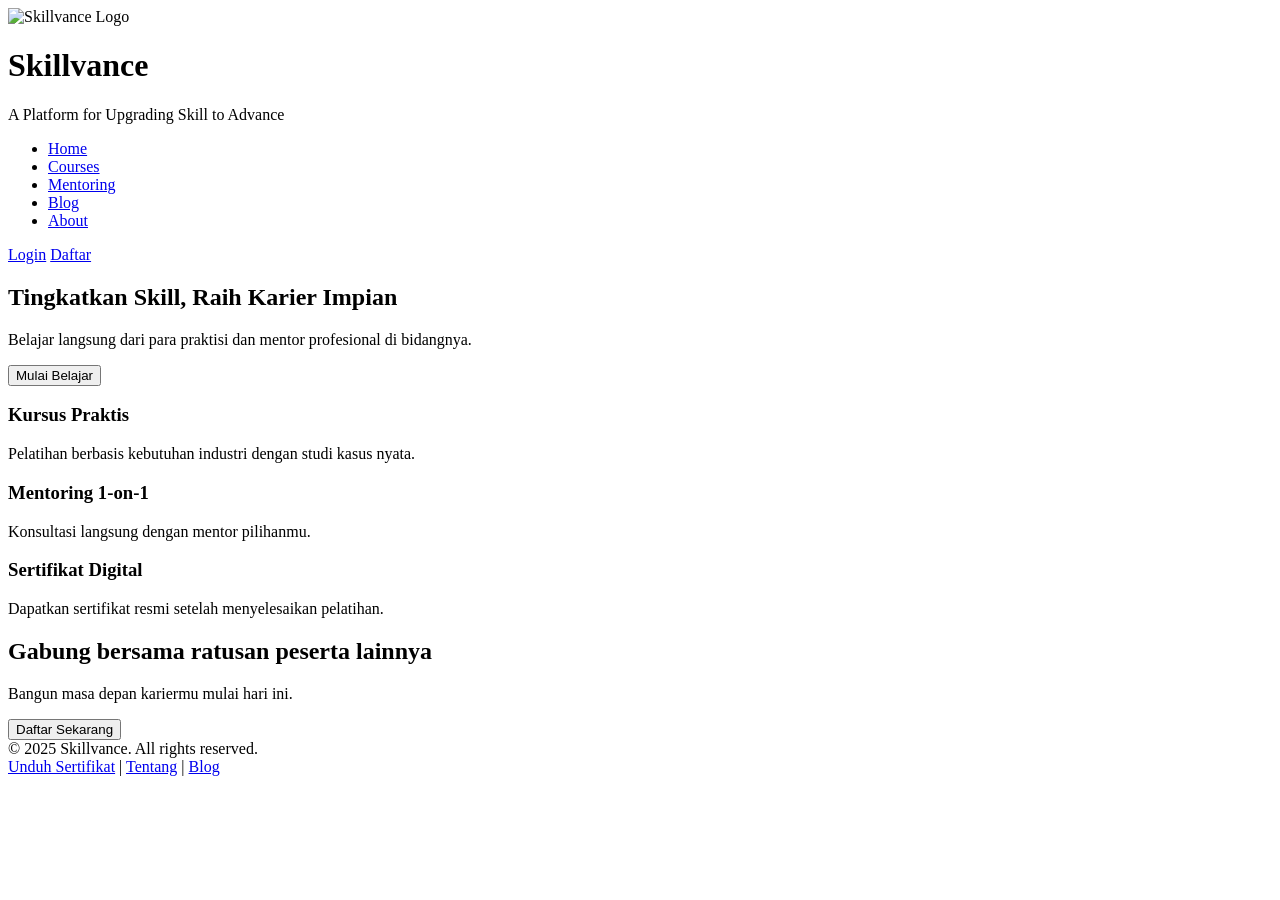
==== index.html @ 9a3e983c "Update index.html" ====
<!DOCTYPE html>
<html lang="id">
<head>
  <meta charset="UTF-8" />
  <meta name="viewport" content="width=device-width, initial-scale=1.0"/>
  <title>Skillvance - Upgrade Your Skills</title>
  <link rel="stylesheet" href="style.css" />
</head>
<body>
  <header>
    <div class="logo-container">
      <img src="assets/logo.png" alt="Skillvance Logo" />
      <div class="header-text">
        <h1>Skillvance</h1>
        <p>A Platform for Upgrading Skill to Advance</p>
      </div>
    </div>
    <nav>
      <ul>
        <li><a href="index.html">Home</a></li>
        <li><a href="courses.html">Courses</a></li>
        <li><a href="mentoring.html">Mentoring</a></li>
        <li><a href="blog.html">Blog</a></li>
        <li><a href="about.html">About</a></li>
      </ul>
    </nav>
    <div class="nav-buttons">
      <a href="login.html" class="login-btn">Login</a>
      <a href="register.html" class="daftar-btn">Daftar</a>
    </div>
  </header>

  <section class="hero">
    <h1>Tingkatkan Skill, Raih Karier Impian</h1>
    <p>Belajar langsung dari para praktisi dan mentor profesional di bidangnya.</p>
    <button onclick="window.location.href='courses.html'">Mulai Belajar</button>
  </section>

  <section class="features">
    <div class="feature">
      <h3>Kursus Praktis</h3>
      <p>Pelatihan berbasis kebutuhan industri dengan studi kasus nyata.</p>
    </div>
    <div class="feature">
      <h3>Mentoring 1-on-1</h3>
      <p>Konsultasi langsung dengan mentor pilihanmu.</p>
    </div>
    <div class="feature">
      <h3>Sertifikat Digital</h3>
      <p>Dapatkan sertifikat resmi setelah menyelesaikan pelatihan.</p>
    </div>
  </section>

  <section class="cta">
    <h2>Gabung bersama ratusan peserta lainnya</h2>
    <p>Bangun masa depan kariermu mulai hari ini.</p>
    <button onclick="window.location.href='register.html'">Daftar Sekarang</button>
  </section>

  <footer>
    &copy; 2025 Skillvance. All rights reserved.
    <div class="footer-links">
      <a href="certificate.html">Unduh Sertifikat</a> |
      <a href="about.html">Tentang</a> |
      <a href="blog.html">Blog</a>
    </div>
  </footer>
</body>
</html>
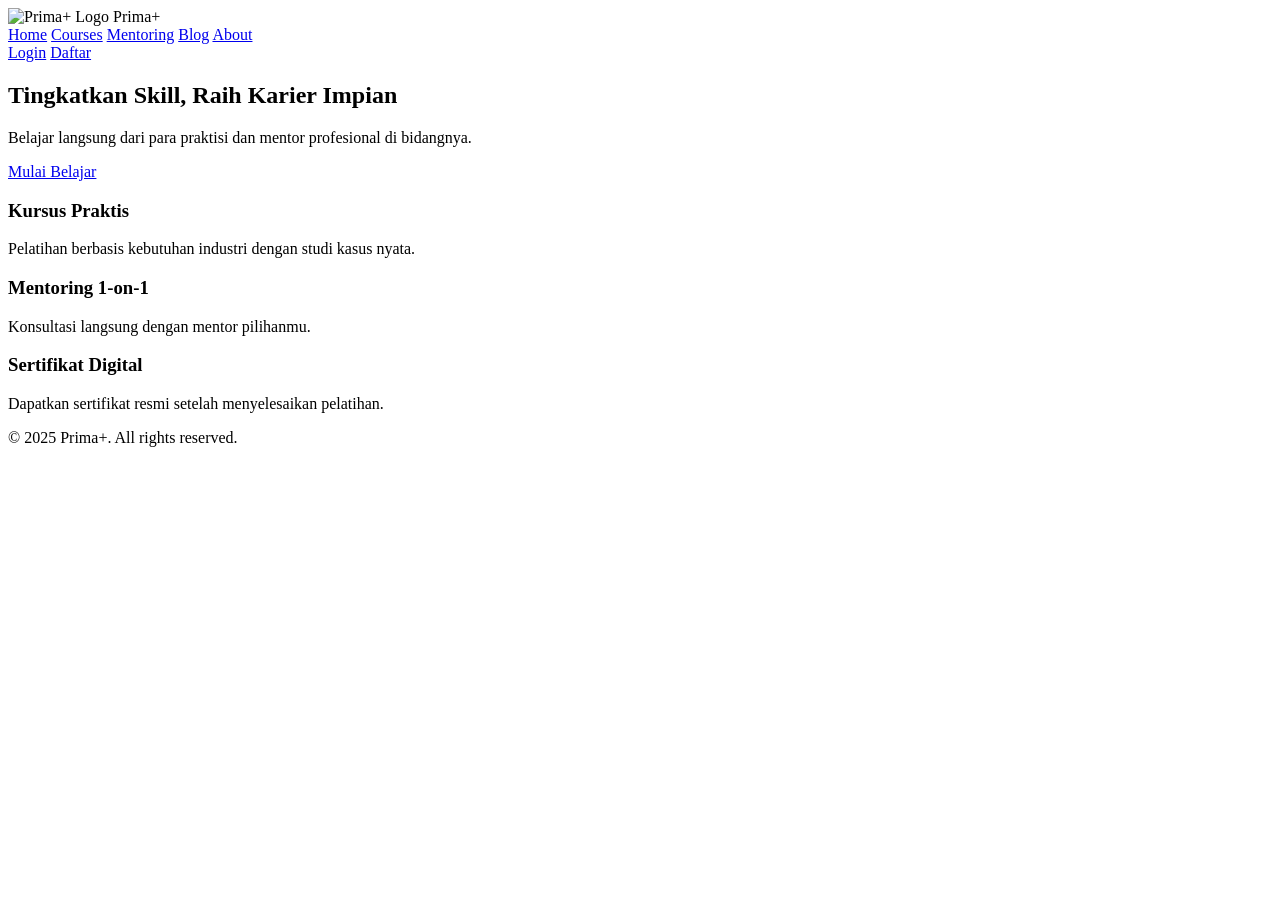
==== commit 412e8531: "Update index.html" ====
--- a/index.html
+++ b/index.html
@@ -3,26 +3,21 @@
 <head>
   <meta charset="UTF-8" />
   <meta name="viewport" content="width=device-width, initial-scale=1.0"/>
-  <title>Skillvance - Upgrade Your Skills</title>
+  <title>Prima+ - Platform Pengembangan Skill</title>
   <link rel="stylesheet" href="style.css" />
 </head>
 <body>
   <header>
-    <div class="logo-container">
-      <img src="assets/logo.png" alt="Skillvance Logo" />
-      <div class="header-text">
-        <h1>Skillvance</h1>
-        <p>A Platform for Upgrading Skill to Advance</p>
-      </div>
+    <div class="logo">
+      <img src="assets/logo.png" alt="Prima+ Logo" />
+      <span>Prima+</span>
     </div>
     <nav>
-      <ul>
-        <li><a href="index.html">Home</a></li>
-        <li><a href="courses.html">Courses</a></li>
-        <li><a href="mentoring.html">Mentoring</a></li>
-        <li><a href="blog.html">Blog</a></li>
-        <li><a href="about.html">About</a></li>
-      </ul>
+      <a href="index.html">Home</a>
+      <a href="courses.html">Courses</a>
+      <a href="mentoring.html">Mentoring</a>
+      <a href="blog.html">Blog</a>
+      <a href="about.html">About</a>
     </nav>
     <div class="nav-buttons">
       <a href="login.html" class="login-btn">Login</a>
@@ -33,37 +28,26 @@
   <section class="hero">
     <h1>Tingkatkan Skill, Raih Karier Impian</h1>
     <p>Belajar langsung dari para praktisi dan mentor profesional di bidangnya.</p>
-    <button onclick="window.location.href='courses.html'">Mulai Belajar</button>
+    <a href="courses.html" class="cta-btn">Mulai Belajar</a>
   </section>
 
   <section class="features">
-    <div class="feature">
+    <div class="feature-box">
       <h3>Kursus Praktis</h3>
       <p>Pelatihan berbasis kebutuhan industri dengan studi kasus nyata.</p>
     </div>
-    <div class="feature">
+    <div class="feature-box">
       <h3>Mentoring 1-on-1</h3>
       <p>Konsultasi langsung dengan mentor pilihanmu.</p>
     </div>
-    <div class="feature">
+    <div class="feature-box">
       <h3>Sertifikat Digital</h3>
       <p>Dapatkan sertifikat resmi setelah menyelesaikan pelatihan.</p>
     </div>
   </section>
 
-  <section class="cta">
-    <h2>Gabung bersama ratusan peserta lainnya</h2>
-    <p>Bangun masa depan kariermu mulai hari ini.</p>
-    <button onclick="window.location.href='register.html'">Daftar Sekarang</button>
-  </section>
-
   <footer>
-    &copy; 2025 Skillvance. All rights reserved.
-    <div class="footer-links">
-      <a href="certificate.html">Unduh Sertifikat</a> |
-      <a href="about.html">Tentang</a> |
-      <a href="blog.html">Blog</a>
-    </div>
+    &copy; 2025 Prima+. All rights reserved.
   </footer>
 </body>
 </html>
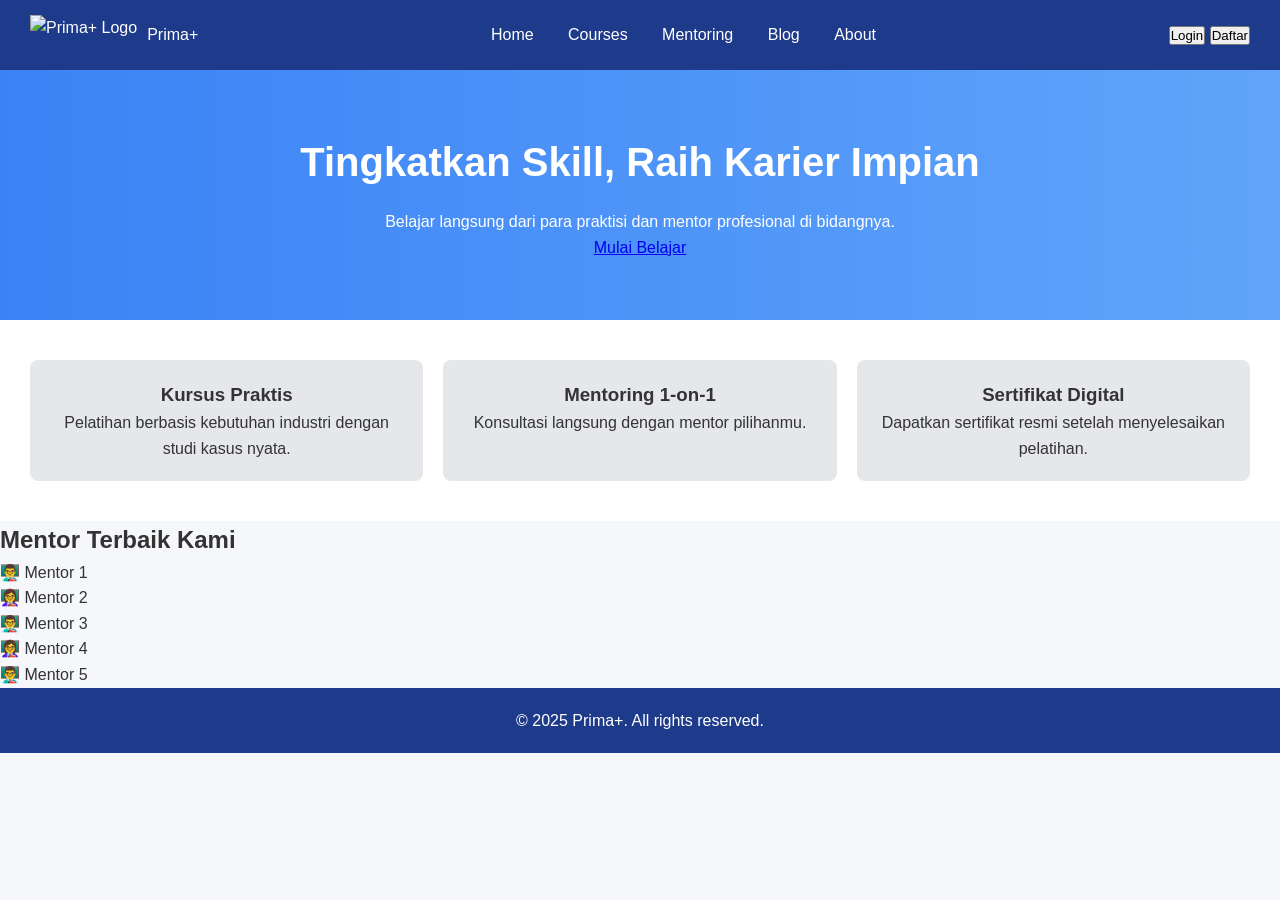
==== commit f1684872: "Update index.html" ====
--- a/index.html
+++ b/index.html
@@ -4,31 +4,35 @@
   <meta charset="UTF-8" />
   <meta name="viewport" content="width=device-width, initial-scale=1.0"/>
   <title>Prima+ - Platform Pengembangan Skill</title>
-  <link rel="stylesheet" href="style.css" />
+  <link rel="stylesheet" href="style.css"/>
+  <link rel="preconnect" href="https://fonts.googleapis.com">
+  <link rel="preconnect" href="https://fonts.gstatic.com" crossorigin>
+  <link href="https://fonts.googleapis.com/css2?family=Roboto:wght@400;700&display=swap" rel="stylesheet">
 </head>
 <body>
+
   <header>
     <div class="logo">
-      <img src="assets/logo.png" alt="Prima+ Logo" />
+      <img src="assets/logo.png" alt="Prima+ Logo">
       <span>Prima+</span>
     </div>
     <nav>
-      <a href="index.html">Home</a>
-      <a href="courses.html">Courses</a>
-      <a href="mentoring.html">Mentoring</a>
-      <a href="blog.html">Blog</a>
-      <a href="about.html">About</a>
+      <a href="#">Home</a>
+      <a href="#">Courses</a>
+      <a href="#">Mentoring</a>
+      <a href="#">Blog</a>
+      <a href="#">About</a>
     </nav>
-    <div class="nav-buttons">
-      <a href="login.html" class="login-btn">Login</a>
-      <a href="register.html" class="daftar-btn">Daftar</a>
+    <div class="auth">
+      <button class="btn">Login</button>
+      <button class="btn btn-primary">Daftar</button>
     </div>
   </header>
 
   <section class="hero">
     <h1>Tingkatkan Skill, Raih Karier Impian</h1>
     <p>Belajar langsung dari para praktisi dan mentor profesional di bidangnya.</p>
-    <a href="courses.html" class="cta-btn">Mulai Belajar</a>
+    <a href="#" class="btn btn-primary">Mulai Belajar</a>
   </section>
 
   <section class="features">
@@ -46,8 +50,21 @@
     </div>
   </section>
 
+  <section class="mentors">
+    <h2>Mentor Terbaik Kami</h2>
+    <div class="slider">
+      <div class="slide">👨‍🏫 Mentor 1</div>
+      <div class="slide">👩‍🏫 Mentor 2</div>
+      <div class="slide">👨‍🏫 Mentor 3</div>
+      <div class="slide">👩‍🏫 Mentor 4</div>
+      <div class="slide">👨‍🏫 Mentor 5</div>
+    </div>
+  </section>
+
   <footer>
-    &copy; 2025 Prima+. All rights reserved.
+    <p>© 2025 Prima+. All rights reserved.</p>
   </footer>
+
+  <script src="script.js"></script>
 </body>
 </html>
--- a/style.css
+++ b/style.css
@@ -0,0 +1,92 @@
+* {
+  margin: 0;
+  padding: 0;
+  box-sizing: border-box;
+}
+
+body {
+  font-family: Arial, sans-serif;
+  line-height: 1.6;
+  background-color: #f5f7fa;
+  color: #333;
+}
+
+header {
+  display: flex;
+  justify-content: space-between;
+  align-items: center;
+  background: #1e3a8a;
+  padding: 15px 30px;
+  color: white;
+}
+
+.logo {
+  display: flex;
+  align-items: center;
+}
+
+.logo img {
+  height: 40px;
+  margin-right: 10px;
+}
+
+nav a {
+  color: white;
+  text-decoration: none;
+  margin: 0 15px;
+}
+
+.nav-buttons a {
+  margin-left: 15px;
+  padding: 8px 16px;
+  background-color: #3b82f6;
+  color: white;
+  text-decoration: none;
+  border-radius: 4px;
+}
+
+.hero {
+  text-align: center;
+  padding: 60px 20px;
+  background: linear-gradient(to right, #3b82f6, #60a5fa);
+  color: white;
+}
+
+.hero h1 {
+  font-size: 2.5em;
+  margin-bottom: 15px;
+}
+
+.hero .cta-btn {
+  margin-top: 20px;
+  display: inline-block;
+  padding: 12px 24px;
+  background-color: white;
+  color: #1e3a8a;
+  border-radius: 5px;
+  text-decoration: none;
+  font-weight: bold;
+}
+
+.features {
+  display: flex;
+  justify-content: space-around;
+  padding: 40px 20px;
+  background: #fff;
+}
+
+.feature-box {
+  flex: 1;
+  margin: 0 10px;
+  padding: 20px;
+  background: #e5e7eb;
+  border-radius: 8px;
+  text-align: center;
+}
+
+footer {
+  text-align: center;
+  padding: 20px;
+  background-color: #1e3a8a;
+  color: white;
+}
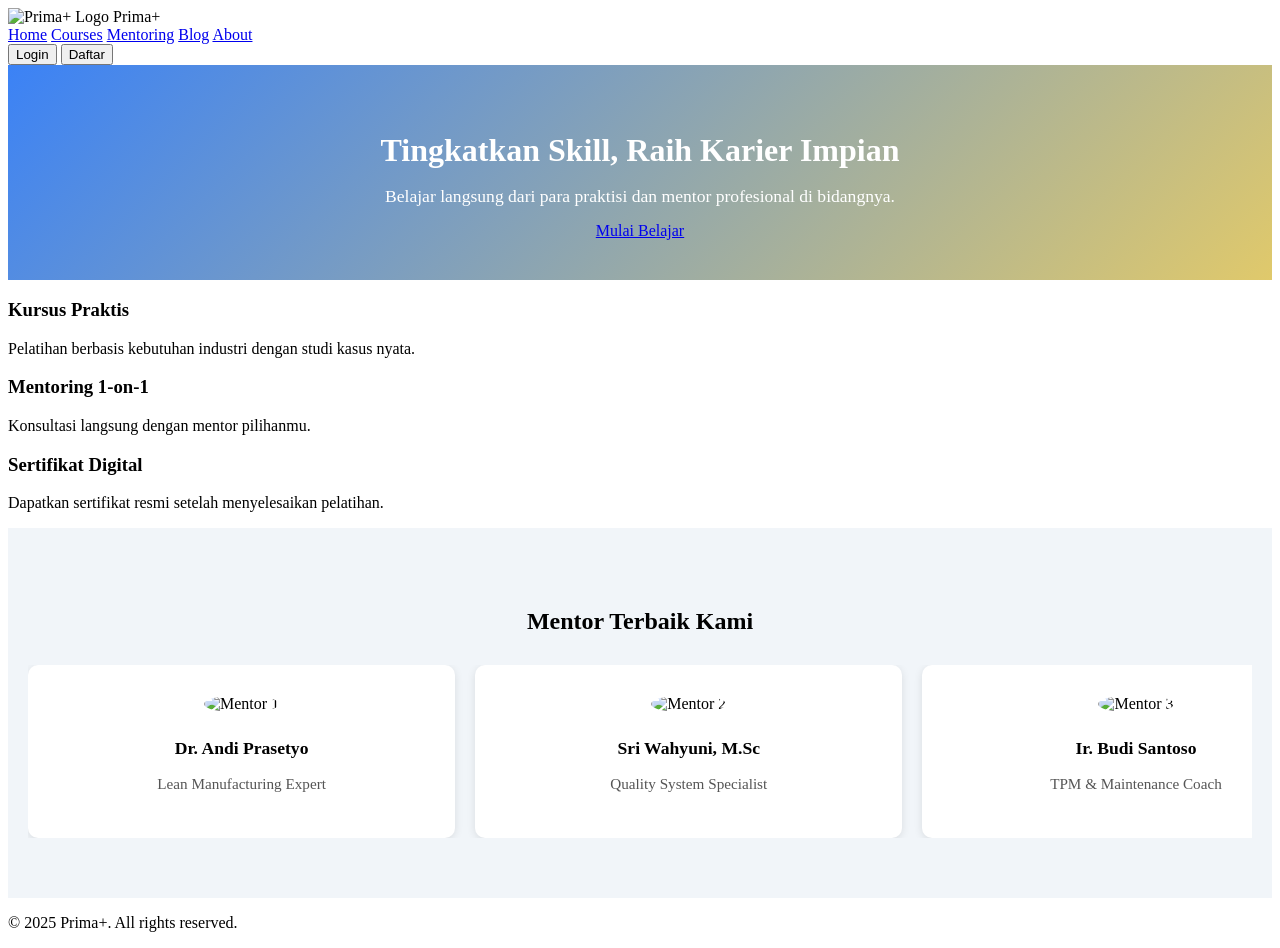
==== commit ee7c9d35: "Update index.html" ====
--- a/index.html
+++ b/index.html
@@ -51,15 +51,27 @@
   </section>
 
   <section class="mentors">
-    <h2>Mentor Terbaik Kami</h2>
-    <div class="slider">
-      <div class="slide">👨‍🏫 Mentor 1</div>
-      <div class="slide">👩‍🏫 Mentor 2</div>
-      <div class="slide">👨‍🏫 Mentor 3</div>
-      <div class="slide">👩‍🏫 Mentor 4</div>
-      <div class="slide">👨‍🏫 Mentor 5</div>
+  <h2>Mentor Terbaik Kami</h2>
+  <div class="slider" id="mentorSlider">
+    <div class="slide">
+      <img src="assets/mentor1.jpg" alt="Mentor 1">
+      <h4>Dr. Andi Prasetyo</h4>
+      <p>Lean Manufacturing Expert</p>
     </div>
-  </section>
+    <div class="slide">
+      <img src="assets/mentor2.jpg" alt="Mentor 2">
+      <h4>Sri Wahyuni, M.Sc</h4>
+      <p>Quality System Specialist</p>
+    </div>
+    <div class="slide">
+      <img src="assets/mentor3.jpg" alt="Mentor 3">
+      <h4>Ir. Budi Santoso</h4>
+      <p>TPM & Maintenance Coach</p>
+    </div>
+    <!-- dan seterusnya -->
+  </div>
+</section>
+
 
   <footer>
     <p>© 2025 Prima+. All rights reserved.</p>
--- a/style.css
+++ b/style.css
@@ -1,92 +1,74 @@
-* {
-  margin: 0;
-  padding: 0;
-  box-sizing: border-box;
-}
-
-body {
-  font-family: Arial, sans-serif;
-  line-height: 1.6;
-  background-color: #f5f7fa;
-  color: #333;
-}
-
-header {
-  display: flex;
-  justify-content: space-between;
-  align-items: center;
-  background: #1e3a8a;
-  padding: 15px 30px;
-  color: white;
-}
-
-.logo {
-  display: flex;
-  align-items: center;
-}
-
-.logo img {
-  height: 40px;
-  margin-right: 10px;
-}
-
-nav a {
-  color: white;
-  text-decoration: none;
-  margin: 0 15px;
-}
-
-.nav-buttons a {
-  margin-left: 15px;
-  padding: 8px 16px;
-  background-color: #3b82f6;
-  color: white;
-  text-decoration: none;
-  border-radius: 4px;
-}
-
+/* Hero Section - Kurangi tinggi */
 .hero {
   text-align: center;
-  padding: 60px 20px;
-  background: linear-gradient(to right, #3b82f6, #60a5fa);
+  padding: 40px 20px; /* dikurangi dari 80px */
+  background: linear-gradient(135deg, #3b82f6, #e0c96b);
   color: white;
 }
 
 .hero h1 {
-  font-size: 2.5em;
+  font-size: 2em; /* dari 2.5em */
+  margin-bottom: 10px;
+}
+
+.hero p {
+  font-size: 1.1em;
   margin-bottom: 15px;
 }
 
-.hero .cta-btn {
-  margin-top: 20px;
-  display: inline-block;
-  padding: 12px 24px;
-  background-color: white;
-  color: #1e3a8a;
-  border-radius: 5px;
-  text-decoration: none;
-  font-weight: bold;
-}
-
-.features {
-  display: flex;
-  justify-content: space-around;
-  padding: 40px 20px;
-  background: #fff;
-}
-
-.feature-box {
-  flex: 1;
-  margin: 0 10px;
-  padding: 20px;
-  background: #e5e7eb;
-  border-radius: 8px;
+/* Mentor Section - Lebih besar dan tampil profil */
+.mentors {
+  padding: 60px 20px;
+  background: #f1f5f9;
   text-align: center;
 }
 
-footer {
+.slider {
+  display: flex;
+  overflow-x: auto;
+  scroll-behavior: smooth;
+  gap: 20px;
+  margin-top: 30px;
+}
+
+.slide {
+  flex: 0 0 100%;
+  max-width: 100%;
+  background: white;
+  padding: 30px;
+  border-radius: 10px;
+  min-width: 300px;
+  box-shadow: 0 2px 8px rgba(0,0,0,0.1);
   text-align: center;
-  padding: 20px;
-  background-color: #1e3a8a;
-  color: white;
 }
+
+.slide img {
+  width: 100px;
+  height: 100px;
+  border-radius: 50%;
+  object-fit: cover;
+  margin-bottom: 15px;
+}
+
+.slide h4 {
+  margin: 10px 0 5px;
+  font-size: 1.1em;
+}
+
+.slide p {
+  font-size: 0.95em;
+  color: #555;
+}
+
+/* Responsive untuk slider */
+@media (min-width: 600px) {
+  .slide {
+    flex: 0 0 45%;
+  }
+}
+
+@media (min-width: 900px) {
+  .slide {
+    flex: 0 0 30%;
+  }
+}
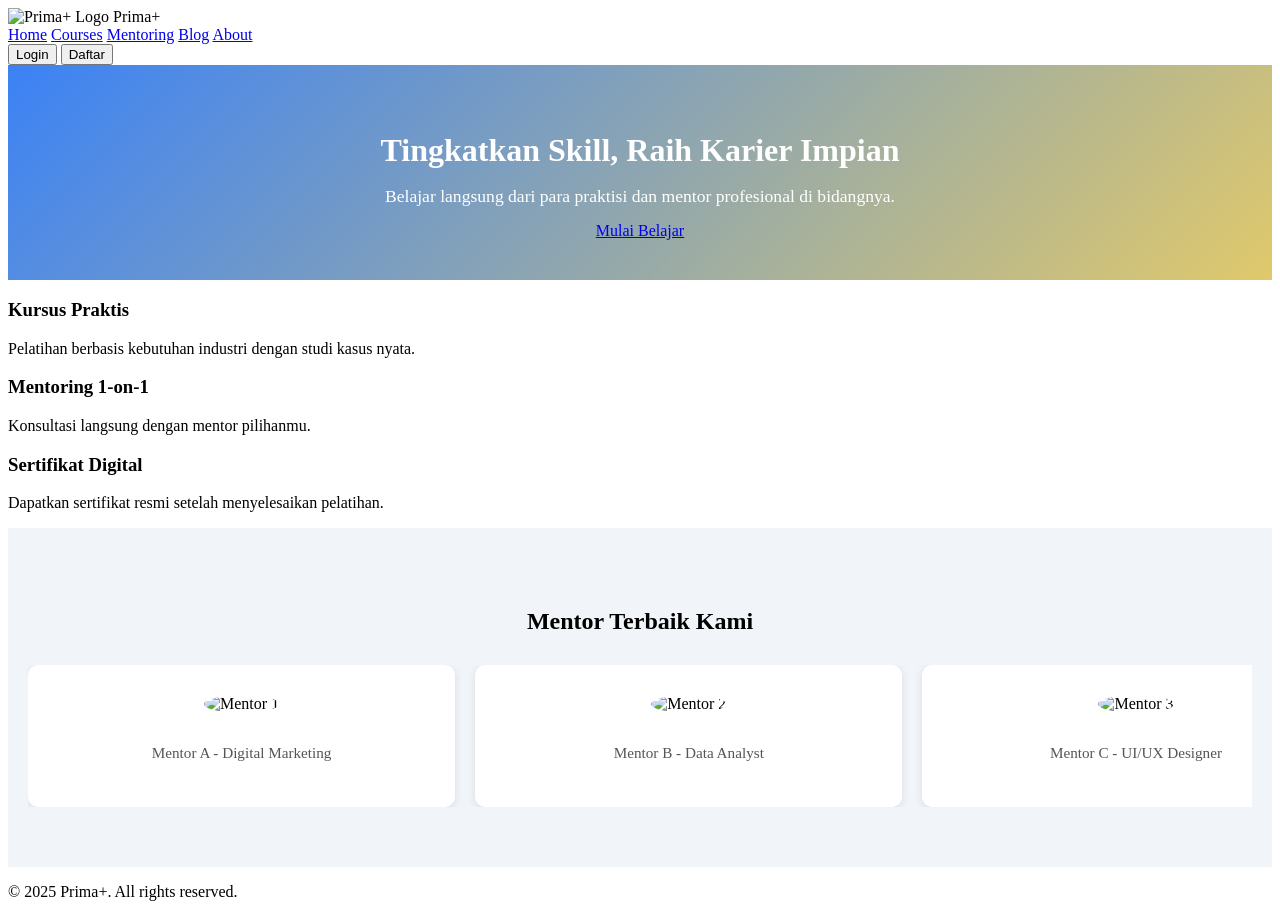
==== commit 64a37987: "Update index.html" ====
--- a/index.html
+++ b/index.html
@@ -3,20 +3,16 @@
 <head>
   <meta charset="UTF-8" />
   <meta name="viewport" content="width=device-width, initial-scale=1.0"/>
-  <title>Prima+ - Platform Pengembangan Skill</title>
-  <link rel="stylesheet" href="style.css"/>
-  <link rel="preconnect" href="https://fonts.googleapis.com">
-  <link rel="preconnect" href="https://fonts.gstatic.com" crossorigin>
-  <link href="https://fonts.googleapis.com/css2?family=Roboto:wght@400;700&display=swap" rel="stylesheet">
+  <title>Prima+</title>
+  <link rel="stylesheet" href="style.css" />
 </head>
 <body>
-
   <header>
     <div class="logo">
-      <img src="assets/logo.png" alt="Prima+ Logo">
+      <img src="logo.png" alt="Prima+ Logo" />
       <span>Prima+</span>
     </div>
-    <nav>
+    <nav class="navbar">
       <a href="#">Home</a>
       <a href="#">Courses</a>
       <a href="#">Mentoring</a>
@@ -24,54 +20,49 @@
       <a href="#">About</a>
     </nav>
     <div class="auth">
-      <button class="btn">Login</button>
-      <button class="btn btn-primary">Daftar</button>
+      <button>Login</button>
+      <button>Daftar</button>
     </div>
   </header>
 
   <section class="hero">
     <h1>Tingkatkan Skill, Raih Karier Impian</h1>
     <p>Belajar langsung dari para praktisi dan mentor profesional di bidangnya.</p>
-    <a href="#" class="btn btn-primary">Mulai Belajar</a>
+    <a href="#" class="btn">Mulai Belajar</a>
   </section>
 
   <section class="features">
-    <div class="feature-box">
+    <div class="card">
       <h3>Kursus Praktis</h3>
       <p>Pelatihan berbasis kebutuhan industri dengan studi kasus nyata.</p>
     </div>
-    <div class="feature-box">
+    <div class="card">
       <h3>Mentoring 1-on-1</h3>
       <p>Konsultasi langsung dengan mentor pilihanmu.</p>
     </div>
-    <div class="feature-box">
+    <div class="card">
       <h3>Sertifikat Digital</h3>
       <p>Dapatkan sertifikat resmi setelah menyelesaikan pelatihan.</p>
     </div>
   </section>
 
   <section class="mentors">
-  <h2>Mentor Terbaik Kami</h2>
-  <div class="slider" id="mentorSlider">
-    <div class="slide">
-      <img src="assets/mentor1.jpg" alt="Mentor 1">
-      <h4>Dr. Andi Prasetyo</h4>
-      <p>Lean Manufacturing Expert</p>
+    <h2>Mentor Terbaik Kami</h2>
+    <div class="slider" id="mentor-slider">
+      <div class="slide">
+        <img src="mentor1.jpg" alt="Mentor 1">
+        <p>Mentor A - Digital Marketing</p>
+      </div>
+      <div class="slide">
+        <img src="mentor2.jpg" alt="Mentor 2">
+        <p>Mentor B - Data Analyst</p>
+      </div>
+      <div class="slide">
+        <img src="mentor3.jpg" alt="Mentor 3">
+        <p>Mentor C - UI/UX Designer</p>
+      </div>
     </div>
-    <div class="slide">
-      <img src="assets/mentor2.jpg" alt="Mentor 2">
-      <h4>Sri Wahyuni, M.Sc</h4>
-      <p>Quality System Specialist</p>
-    </div>
-    <div class="slide">
-      <img src="assets/mentor3.jpg" alt="Mentor 3">
-      <h4>Ir. Budi Santoso</h4>
-      <p>TPM & Maintenance Coach</p>
-    </div>
-    <!-- dan seterusnya -->
-  </div>
-</section>
-
+  </section>
 
   <footer>
     <p>© 2025 Prima+. All rights reserved.</p>
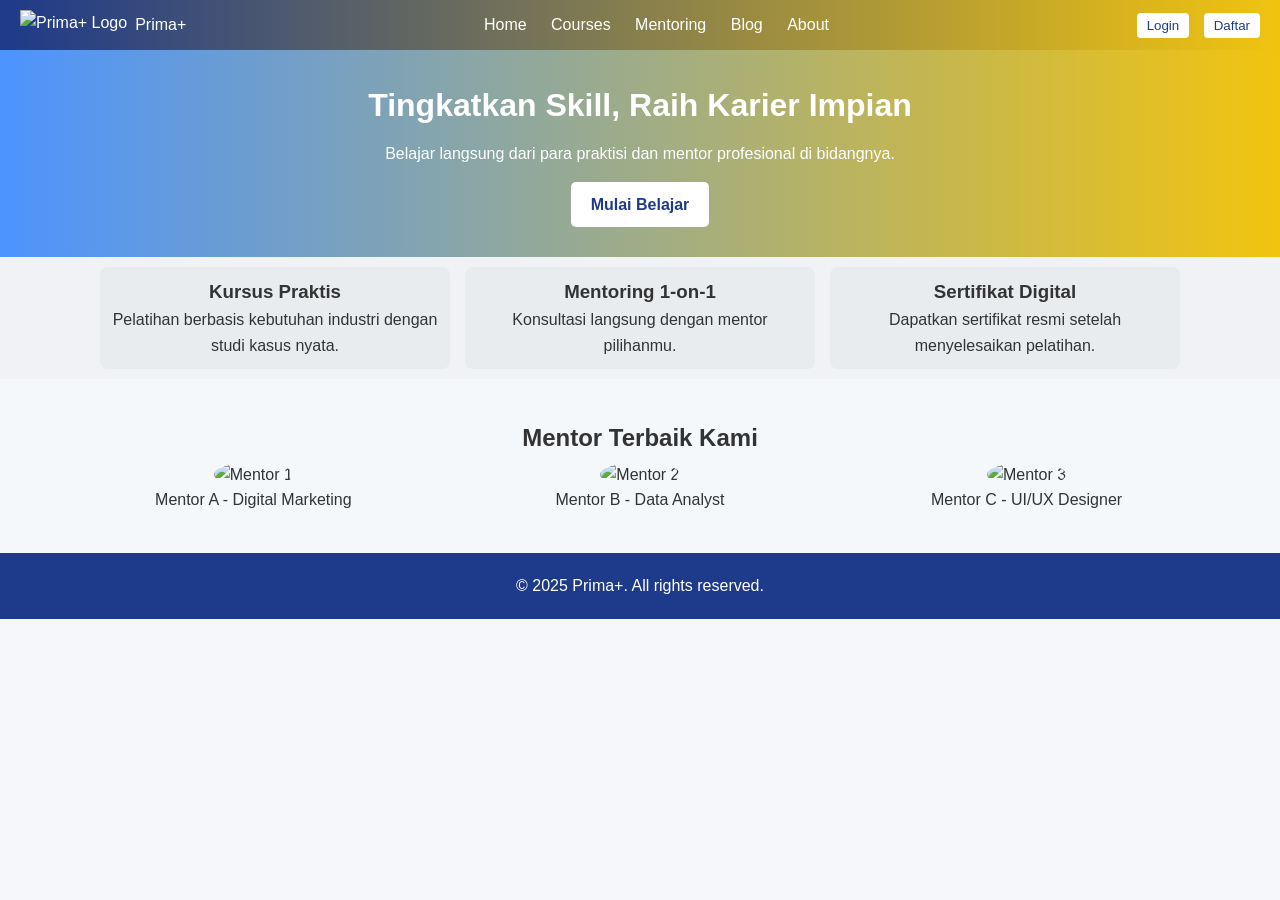
==== commit 4f4d634b: "Update index.html" ====
--- a/index.html
+++ b/index.html
@@ -47,7 +47,8 @@
   </section>
 
   <section class="mentors">
-    <h2>Mentor Terbaik Kami</h2>
+  <h2>Mentor Terbaik Kami</h2>
+  <div class="slider-wrapper">
     <div class="slider" id="mentor-slider">
       <div class="slide">
         <img src="mentor1.jpg" alt="Mentor 1">
@@ -62,7 +63,9 @@
         <p>Mentor C - UI/UX Designer</p>
       </div>
     </div>
-  </section>
+  </div>
+</section>
+
 
   <footer>
     <p>© 2025 Prima+. All rights reserved.</p>
--- a/style.css
+++ b/style.css
@@ -1,74 +1,133 @@
-/* Hero Section - Kurangi tinggi */
+* {
+  margin: 0;
+  padding: 0;
+  box-sizing: border-box;
+}
+
+body {
+  font-family: Arial, sans-serif;
+  line-height: 1.6;
+  background-color: #f5f7fa;
+  color: #333;
+}
+
+header {
+  position: sticky;
+  top: 0;
+  z-index: 1000;
+  display: flex;
+  justify-content: space-between;
+  align-items: center;
+  background: linear-gradient(to right, #1e3a8a, #f1c40f);
+  padding: 10px 20px;
+  color: white;
+}
+
+.logo {
+  display: flex;
+  align-items: center;
+  gap: 8px;
+}
+
+.logo img {
+  height: 30px;
+}
+
+.navbar a {
+  margin: 0 10px;
+  color: white;
+  text-decoration: none;
+}
+
+.auth button {
+  margin-left: 10px;
+  padding: 5px 10px;
+  border: none;
+  background: white;
+  color: #1e3a8a;
+  border-radius: 4px;
+  cursor: pointer;
+}
+
 .hero {
   text-align: center;
-  padding: 40px 20px; /* dikurangi dari 80px */
-  background: linear-gradient(135deg, #3b82f6, #e0c96b);
+  padding: 30px 5px;
+  background: linear-gradient(to right, #4d94ff, #f1c40f);
   color: white;
 }
 
 .hero h1 {
-  font-size: 2em; /* dari 2.5em */
+  font-size: 32px;
   margin-bottom: 10px;
 }
 
-.hero p {
-  font-size: 1.1em;
-  margin-bottom: 15px;
+.hero .btn {
+  display: inline-block;
+  margin-top: 15px;
+  padding: 10px 20px;
+  background-color: white;
+  color: #1e3a8a;
+  border-radius: 5px;
+  text-decoration: none;
+  font-weight: bold;
 }
 
-/* Mentor Section - Lebih besar dan tampil profil */
+.features {
+  display: flex;
+  flex-wrap: wrap;
+  justify-content: center;
+  gap: 15px;
+  padding: 10px 30px;
+  background: #f0f2f5;
+}
+
+.features .card {
+  background: #e9ecef;
+  padding: 10px;
+  border-radius: 8px;
+  width: 350px;
+  text-align: center;
+}
+
 .mentors {
-  padding: 60px 20px;
-  background: #f1f5f9;
+  background: #f4f8fb;
+  padding: 40px 60px;
   text-align: center;
 }
 
 .slider {
   display: flex;
-  overflow-x: auto;
-  scroll-behavior: smooth;
-  gap: 20px;
-  margin-top: 30px;
+  overflow: hidden;
+  margin-top: 5px;
 }
 
 .slide {
-  flex: 0 0 100%;
-  max-width: 100%;
-  background: white;
-  padding: 30px;
-  border-radius: 10px;
-  min-width: 300px;
-  box-shadow: 0 2px 8px rgba(0,0,0,0.1);
-  text-align: center;
+  min-width: 100%;
+  transition: transform 0.5s ease-in-out;
 }
 
 .slide img {
-  width: 100px;
-  height: 100px;
+  width: 150px;
+  height: 150px;
+  object-fit: cover;
   border-radius: 50%;
-  object-fit: cover;
-  margin-bottom: 15px;
 }
 
-.slide h4 {
-  margin: 10px 0 5px;
-  font-size: 1.1em;
+footer {
+  text-align: center;
+  padding: 20px;
+  background-color: #1e3a8a;
+  color: white;
 }
 
-.slide p {
-  font-size: 0.95em;
-  color: #555;
-}
-
-/* Responsive untuk slider */
-@media (min-width: 600px) {
+@media (min-width: 768px) {
   .slide {
-    flex: 0 0 45%;
+    min-width: 50%;
   }
 }
 
-@media (min-width: 900px) {
+@media (min-width: 1024px) {
   .slide {
-    flex: 0 0 30%;
+    min-width: 33.33%;
   }
 }
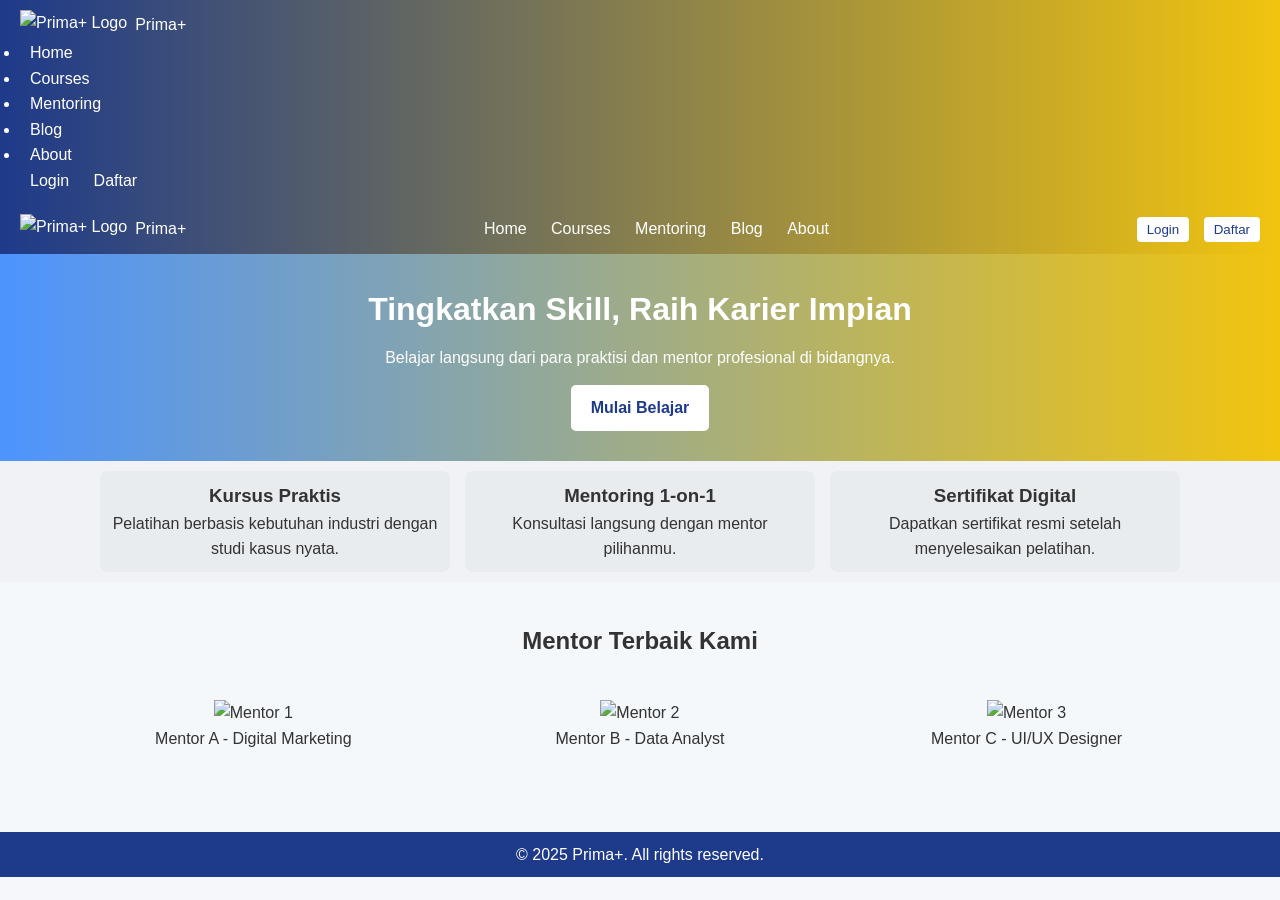
==== commit 8f5a8882: "Update index.html" ====
--- a/index.html
+++ b/index.html
@@ -1,5 +1,26 @@
 <!DOCTYPE html>
 <html lang="id">
+
+<header>
+  <nav class="navbar">
+    <div class="logo">
+      <img src="assets/logo.png" alt="Prima+ Logo" />
+      <span>Prima+</span>
+    </div>
+    <ul class="nav-links">
+      <li><a href="index.html">Home</a></li>
+      <li><a href="courses.html">Courses</a></li>
+      <li><a href="mentoring.html">Mentoring</a></li>
+      <li><a href="blog.html">Blog</a></li>
+      <li><a href="about.html">About</a></li>
+    </ul>
+    <div class="auth-buttons">
+      <a href="login.html" class="btn btn-login">Login</a>
+      <a href="daftar.html" class="btn btn-daftar">Daftar</a>
+    </div>
+  </nav>
+</header>
+  
 <head>
   <meta charset="UTF-8" />
   <meta name="viewport" content="width=device-width, initial-scale=1.0"/>
--- a/style.css
+++ b/style.css
@@ -95,27 +95,39 @@
   text-align: center;
 }
 
+.slider-wrapper {
+  overflow: hidden;
+  width: 100%;
+}
+
 .slider {
   display: flex;
-  overflow: hidden;
-  margin-top: 5px;
+  transition: transform 0.5s ease-in-out;
 }
 
 .slide {
-  min-width: 100%;
-  transition: transform 0.5s ease-in-out;
+  flex: 0 0 100%;
+  padding: 40px;
+  box-sizing: border-box;
+  text-align: center;
 }
 
-.slide img {
-  width: 150px;
-  height: 150px;
-  object-fit: cover;
-  border-radius: 50%;
+@media (min-width: 768px) {
+  .slide {
+    flex: 0 0 50%;
+  }
 }
+
+@media (min-width: 1024px) {
+  .slide {
+    flex: 0 0 33.33%;
+  }
+}
+
 
 footer {
   text-align: center;
-  padding: 20px;
+  padding: 10px;
   background-color: #1e3a8a;
   color: white;
 }
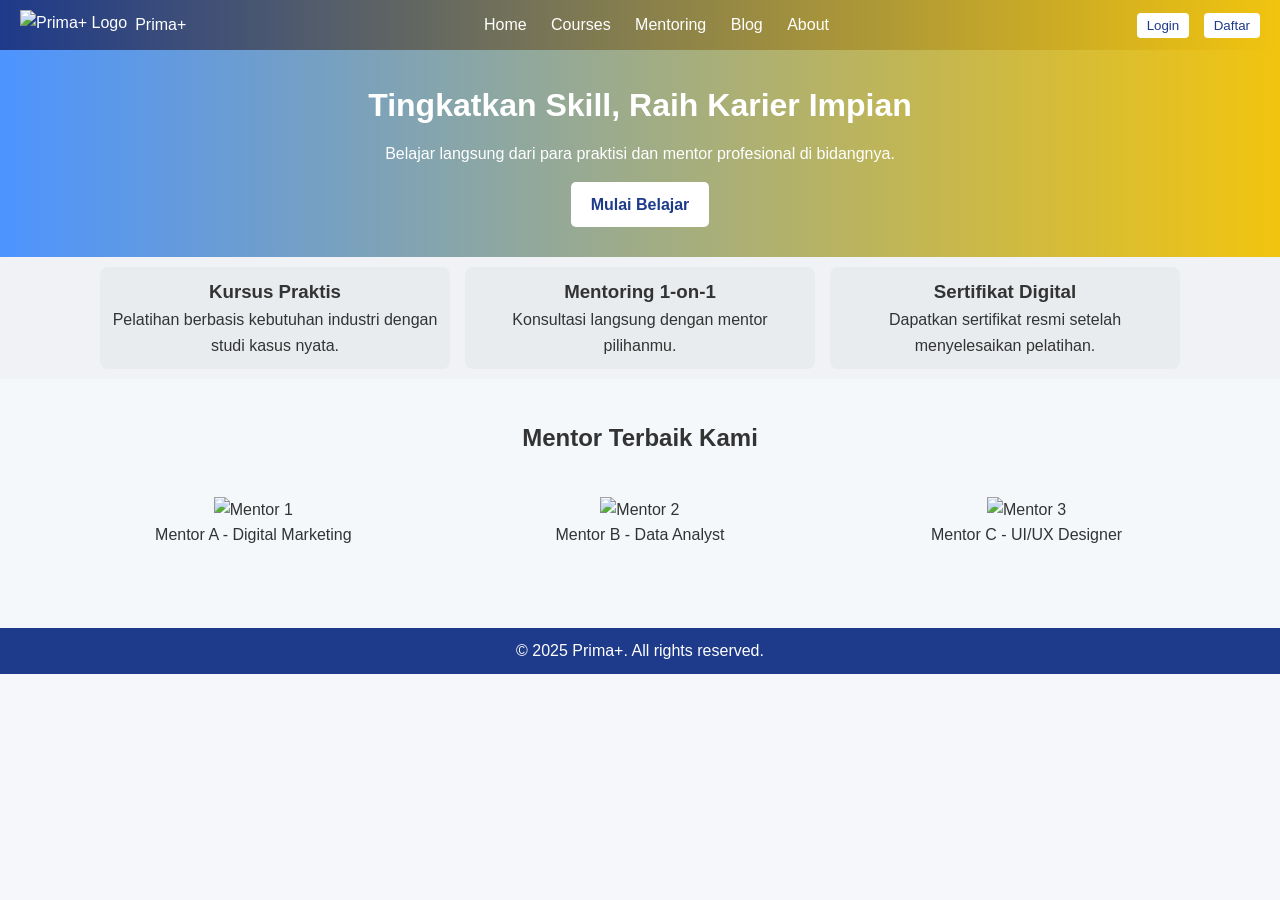
==== commit 621e280f: "Update index.html" ====
--- a/index.html
+++ b/index.html
@@ -1,26 +1,5 @@
 <!DOCTYPE html>
 <html lang="id">
-
-<header>
-  <nav class="navbar">
-    <div class="logo">
-      <img src="assets/logo.png" alt="Prima+ Logo" />
-      <span>Prima+</span>
-    </div>
-    <ul class="nav-links">
-      <li><a href="index.html">Home</a></li>
-      <li><a href="courses.html">Courses</a></li>
-      <li><a href="mentoring.html">Mentoring</a></li>
-      <li><a href="blog.html">Blog</a></li>
-      <li><a href="about.html">About</a></li>
-    </ul>
-    <div class="auth-buttons">
-      <a href="login.html" class="btn btn-login">Login</a>
-      <a href="daftar.html" class="btn btn-daftar">Daftar</a>
-    </div>
-  </nav>
-</header>
-  
 <head>
   <meta charset="UTF-8" />
   <meta name="viewport" content="width=device-width, initial-scale=1.0"/>
